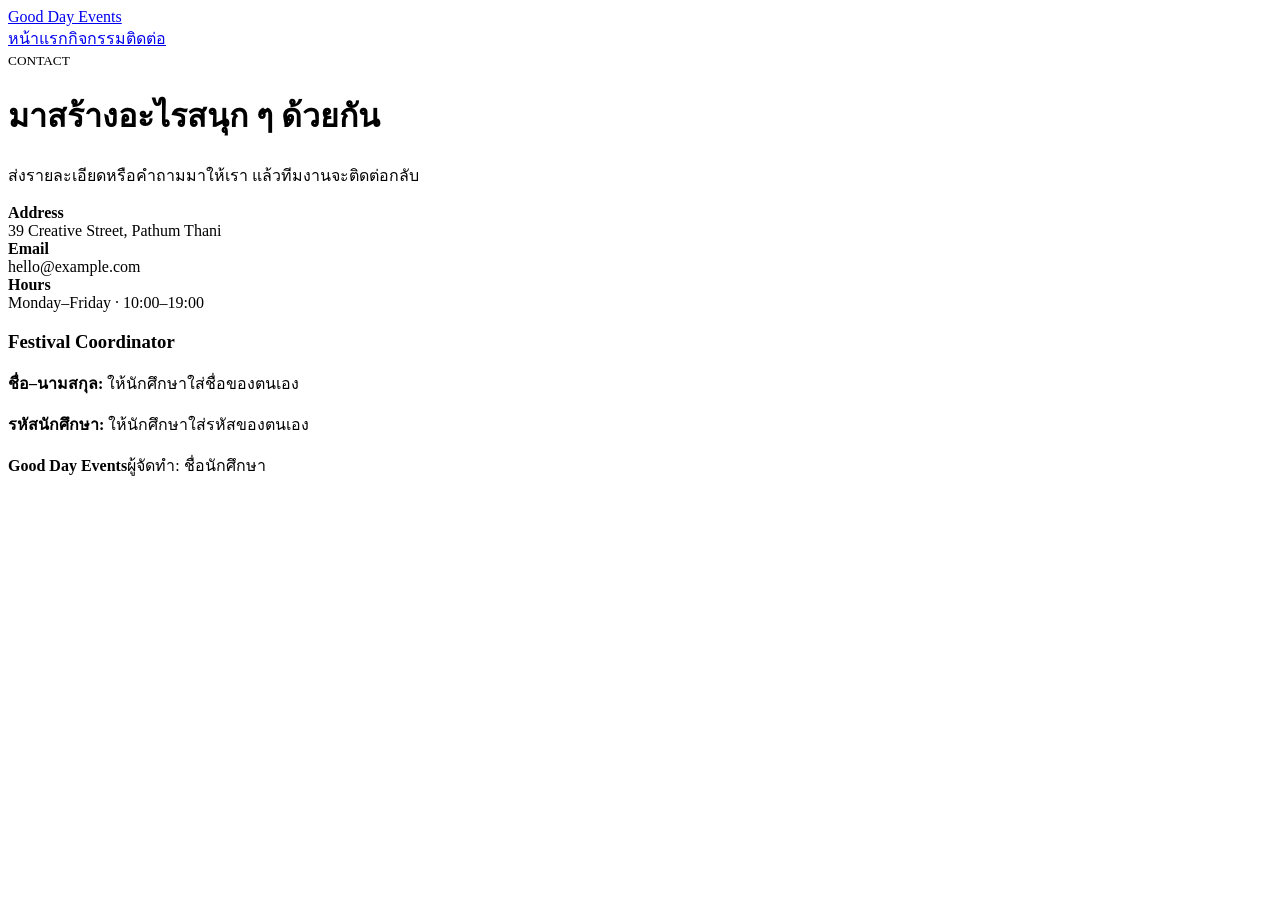
==== contact.html @ 2f314d12 "Add files via upload" ====
<!doctype html><html lang="th"><head><meta charset="utf-8"><meta name="viewport" content="width=device-width,initial-scale=1"><title>ติดต่อ | Good Day Events</title><link rel="stylesheet" href="assets/style.css"></head><body class="ticket"><header class="header"><nav class="nav container"><a class="brand" href="gate.html">Good Day Events</a><div class="links"><a href="gate.html">หน้าแรก</a><a href="program.html">กิจกรรม</a><a href="contact-us.html">ติดต่อ</a></div></nav></header><main class="contact"><div class="container contact-grid"><div class="contact-lead"><small>CONTACT</small><h1>มาสร้างอะไรสนุก ๆ ด้วยกัน</h1><p>ส่งรายละเอียดหรือคำถามมาให้เรา แล้วทีมงานจะติดต่อกลับ</p></div><div class="contact-info"><div class="detail"><strong>Address</strong><br>39 Creative Street, Pathum Thani</div><div class="detail"><strong>Email</strong><br>hello@example.com</div><div class="detail"><strong>Hours</strong><br>Monday–Friday · 10:00–19:00</div><div class="student"><h3>Festival Coordinator</h3><p><strong>ชื่อ–นามสกุล:</strong> ให้นักศึกษาใส่ชื่อของตนเอง</p><p><strong>รหัสนักศึกษา:</strong> ให้นักศึกษาใส่รหัสของตนเอง</p></div></div></div></main><footer class="footer"><div class="container footer-row"><strong>Good Day Events</strong><span class="footer-student">ผู้จัดทำ: ชื่อนักศึกษา</span></div></footer></body></html>
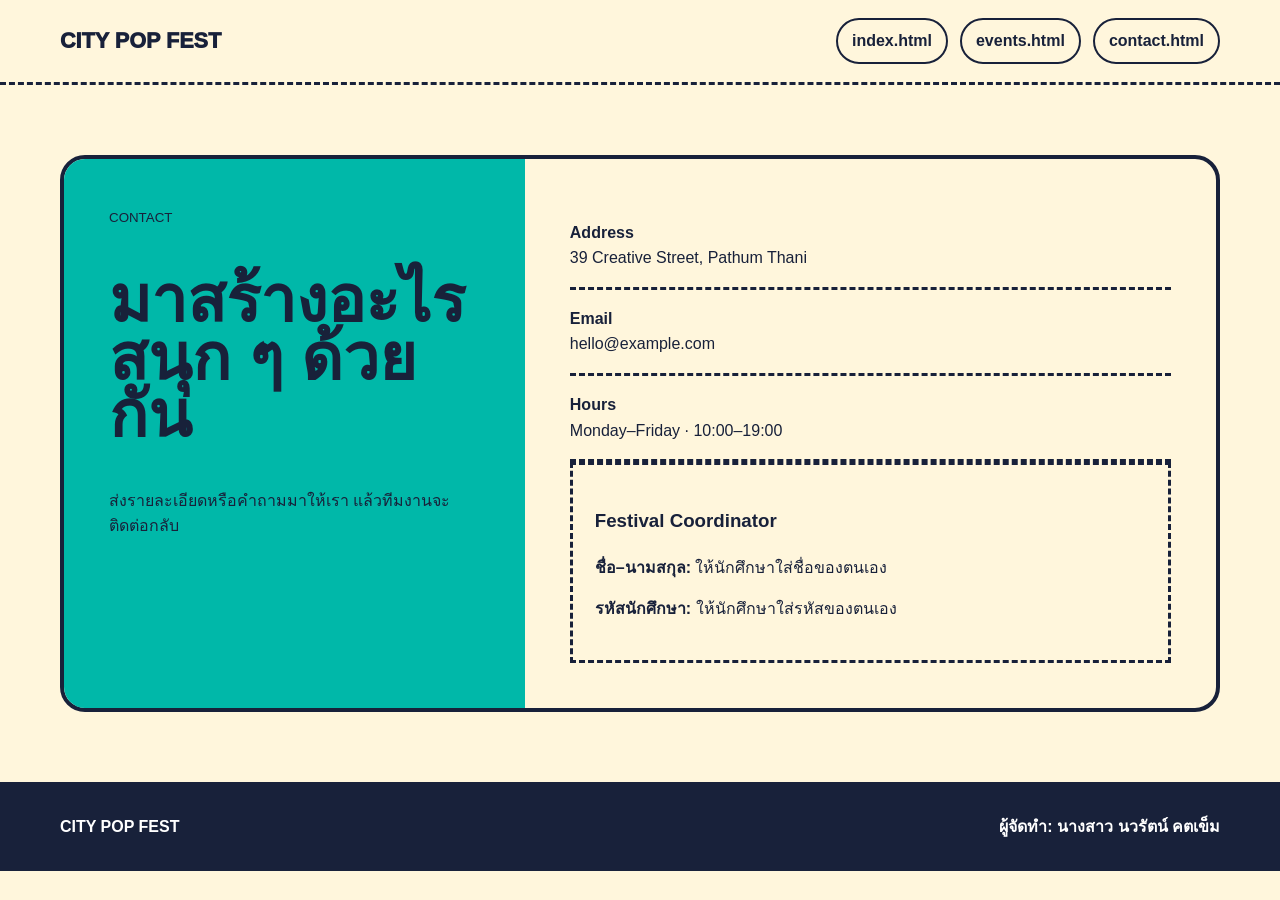
==== commit 26e211b2: "Update contact.html" ====
--- a/contact.html
+++ b/contact.html
@@ -1 +1 @@
-<!doctype html><html lang="th"><head><meta charset="utf-8"><meta name="viewport" content="width=device-width,initial-scale=1"><title>ติดต่อ | Good Day Events</title><link rel="stylesheet" href="assets/style.css"></head><body class="ticket"><header class="header"><nav class="nav container"><a class="brand" href="gate.html">Good Day Events</a><div class="links"><a href="gate.html">หน้าแรก</a><a href="program.html">กิจกรรม</a><a href="contact-us.html">ติดต่อ</a></div></nav></header><main class="contact"><div class="container contact-grid"><div class="contact-lead"><small>CONTACT</small><h1>มาสร้างอะไรสนุก ๆ ด้วยกัน</h1><p>ส่งรายละเอียดหรือคำถามมาให้เรา แล้วทีมงานจะติดต่อกลับ</p></div><div class="contact-info"><div class="detail"><strong>Address</strong><br>39 Creative Street, Pathum Thani</div><div class="detail"><strong>Email</strong><br>hello@example.com</div><div class="detail"><strong>Hours</strong><br>Monday–Friday · 10:00–19:00</div><div class="student"><h3>Festival Coordinator</h3><p><strong>ชื่อ–นามสกุล:</strong> ให้นักศึกษาใส่ชื่อของตนเอง</p><p><strong>รหัสนักศึกษา:</strong> ให้นักศึกษาใส่รหัสของตนเอง</p></div></div></div></main><footer class="footer"><div class="container footer-row"><strong>Good Day Events</strong><span class="footer-student">ผู้จัดทำ: ชื่อนักศึกษา</span></div></footer></body></html>+<!doctype html><html lang="th"><head><meta charset="utf-8"><meta name="viewport" content="width=device-width,initial-scale=1"><title>ติดต่อ | Good Day Events</title><link rel="stylesheet" href="assets/style.css"></head><body class="ticket"><header class="header"><nav class="nav container"><a class="brand" href="gate.html">CITY POP FEST</a><div class="links"><a href="gate.html">index.html</a><a href="program.html">events.html</a><a href="contact-us.html">contact.html</a></div></nav></header><main class="contact"><div class="container contact-grid"><div class="contact-lead"><small>CONTACT</small><h1>มาสร้างอะไรสนุก ๆ ด้วยกัน</h1><p>ส่งรายละเอียดหรือคำถามมาให้เรา แล้วทีมงานจะติดต่อกลับ</p></div><div class="contact-info"><div class="detail"><strong>Address</strong><br>39 Creative Street, Pathum Thani</div><div class="detail"><strong>Email</strong><br>hello@example.com</div><div class="detail"><strong>Hours</strong><br>Monday–Friday · 10:00–19:00</div><div class="student"><h3>Festival Coordinator</h3><p><strong>ชื่อ–นามสกุล:</strong> ให้นักศึกษาใส่ชื่อของตนเอง</p><p><strong>รหัสนักศึกษา:</strong> ให้นักศึกษาใส่รหัสของตนเอง</p></div></div></div></main><footer class="footer"><div class="container footer-row"><strong>CITY POP FEST</strong><span class="footer-student">ผู้จัดทำ: นางสาว นวรัตน์ คตเข็ม</span></div></footer></body></html>
--- a/assets/style.css
+++ b/assets/style.css
@@ -0,0 +1 @@
+*{box-sizing:border-box}body{margin:0;font-family:Arial,"Noto Sans Thai",sans-serif;line-height:1.6}a{color:inherit}.container{width:min(1160px,91%);margin:auto}img{display:block;width:100%;object-fit:cover}.student{padding:22px;border:3px dashed currentColor}.footer-student{font-weight:900}body{background:#fff6dc;color:#18213a}.header{padding:18px 0;border-bottom:3px dashed #18213a}.nav{display:flex;justify-content:space-between;align-items:center}.brand{font-size:1.35rem;font-weight:1000;text-decoration:none}.links{display:flex;gap:12px}.links a{padding:8px 14px;border:2px solid #18213a;border-radius:99px;text-decoration:none;font-weight:800}.hero{padding:45px 0}.ticket-card{display:grid;grid-template-columns:1.2fr .8fr;border:4px solid #18213a;border-radius:28px;overflow:hidden;background:#ff694a;box-shadow:14px 14px 0 #00b8a9}.hero-copy{padding:55px;border-right:4px dashed #18213a}.hero h1{font-size:clamp(4rem,8vw,8rem);line-height:.8;letter-spacing:-.07em;margin:20px 0}.ticket-card img{height:620px}.button{display:inline-block;padding:13px 20px;background:#18213a;color:#fff;border-radius:99px;text-decoration:none;font-weight:900}.page-head{padding:65px 0 30px}.page-head h1{font-size:clamp(4rem,8vw,7rem);margin:0}.entry{display:grid;grid-template-columns:1fr 1fr;border:4px solid #18213a;border-radius:25px;overflow:hidden;margin:25px 0;background:#fff}.entry img{height:400px}.entry div{padding:45px}.entry h2{font-size:2.8rem}.contact{padding:70px 0}.contact-grid{display:grid;grid-template-columns:.8fr 1.2fr;border:4px solid #18213a;border-radius:25px;overflow:hidden}.contact-grid>div{padding:45px}.contact-lead{background:#00b8a9}.contact h1{font-size:4rem;line-height:.9}.detail{padding:16px 0;border-bottom:3px dashed #18213a}.footer{padding:32px 0;background:#18213a;color:#fff}.footer-row{display:flex;justify-content:space-between}@media(max-width:800px){.nav{padding:18px 0;align-items:flex-start;flex-direction:column}.links{width:100%;justify-content:space-between;gap:7px}.hero-grid,.ticket-card,.entry,.entry:nth-child(even),.contact-grid{grid-template-columns:1fr}.hero img,.entry img,.hero-card{height:400px}.entry:nth-child(even) img{order:0}.hero-copy{padding:35px}.ticket-card .hero-copy,.contact-lead{border-right:0}.footer-row{flex-direction:column;gap:15px}}
